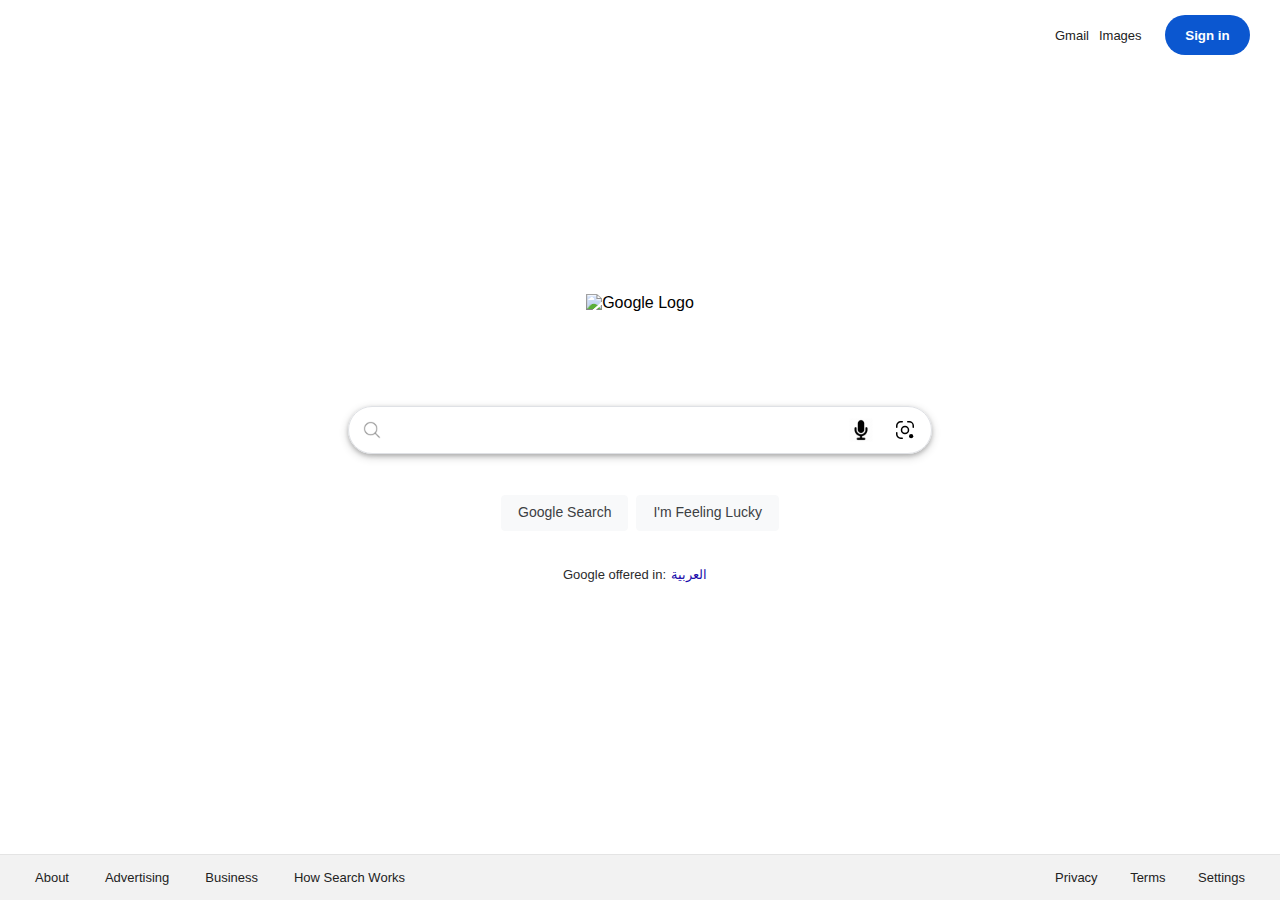
==== index.html @ 84440bb6 "push all changes" ====
<!DOCTYPE html>
<html lang="en">
<head>
    <meta charset="UTF-8">
    <meta name="viewport" content="width=device-width, initial-scale=1.0">
    <title>Google</title>
    <link rel="stylesheet" href="style.css">
</head>
<body>
    <div class="container">
        <div class="header">
            
            <div class="right">
                <div class="apps">
                <a href="#">Gmail</a>
                <a href="#">Images</a>
                </div>
                <button id="sign-in">Sign in</button>
            </div>

        </div>
        <div class="content">
            <div class="logo">
                <img src="images/google.png" alt="Google Logo">
                
            </div>
            <div class="search">
                <div class="search-icon">
                    <img class="search-icon-img" src="images/search-icon.png" alt="Search Icon">
                </div>
                <input class="search-input" type="text" >
                <div class="voice-lens">
                <div class="voice-icon">
                    <img class="voice-icon-img" src="images/voice-icon.jpg" alt="Search Icon">
                </div>
                <div class="lens-icon">
                    <img class="lens-icon-img" src="images/google-lens.svg" alt="Search Icon">
                </div>
                </div>
            </div>
             <!-- done  -->
            <div class="buttons">
                <button class="google-search">Google Search</button>
                <button class="feeling-lucky">I'm Feeling Lucky</button>
            </div>
            <div class="language">
                Google offered in: <a href="#">العربية</a> 
            </div>
            <!-- done -->
<div class="footer">
    <div class="left">
        <a href="#">About</a>
        <a href="#">Advertising</a>
        <a href="#">Business</a>
        <a href="#">How Search Works</a>
    </div>
    <div class="right">
        <a href="#">Privacy</a>
        <a href="#">Terms</a>
        <a href="#">Settings</a>
    </div>
   
</div>
    </div>
</body>
</html>
---- style.css ----
body{
    margin: 0;
    padding:0;
    font-family: Arial, Helvetica, sans-serif;
    background-color: white;
    height: 100vh;
    display: flex;
}
.container{
    width: 100%;
    display:flex;
    flex-wrap: wrap;
   
}
.header{
    margin-top: 10px;
    display: flex;
    justify-content:right;
    align-items: center;
    height: 50px;
    background-color: #fff;
    width: 100%;
    padding-right:25px; 
    position: fixed;
    top: 0;
   
    
   
    
}

.apps{
margin-right: 15px;
display: flex;
}

.right{
    margin-top: 20px;
    display: flex;
    justify-content: space-between;
    align-items: center;
    width: 200px;
    
}

a{
    text-decoration: none;
    color: #222;
    margin: 5px;
    font-size: 13px;

}

a:hover{
    text-decoration: underline;
}
#sign-in{
    background-color: rgba(11, 87, 208, 1);
    justify-content: center;
    color: #fff;
    border-radius: 50px;
    font-weight: bold;
    border: none;
    width: 85px;
    height: 40px;
}

#sign-in:hover{
    cursor: pointer;
    background-color: rgba(11, 87, 208, 0.8);
    box-shadow: 0 2px 4px 0 rgba(0,0,0,0.2), 0 3px 10px 0 rgba(0,0,0,0.19);
} 
.content{
    display: flex;
    flex-direction: column;
    align-items: center;
    flex: 1;
   
    justify-content: center;
    
}
.logo{
    display: flex;
    justify-content: center;
    margin-bottom: 20px;
    width:272px;
    height: 92px;
    
}
.search{
    display: flex;
    border: 1px solid #dfe1e5;
    width:582px;
    height: 46px;
    border-radius: 24px;
    justify-content: start;
    align-items: center;
    margin-bottom: 30px;
    box-shadow: 0 2px 4px 0 rgba(0,0,0,0.2), 0 3px 10px 0 rgba(0,0,0,0.19);

}
.search-icon{
    width: 46px;
    height: 47px;
    justify-content: center;
    align-items: center;
    display: flex;
    
}

.search-icon-img{   
    width: 24px;
    height: 24px;
    justify-content: center;
    align-items: center;
    display: flex;
    
}

.search-input{
    border: none;
    width:443px;
    height: 44px;
    padding-right: 20px;
    font-size: 16px;
    color: #222;
    justify-content: center;
    align-items: center;
    display: flex;
    font-family: arial,sans-serif;
    justify-content: center;
    align-items: center;
    display: flex;
    outline: none;
}

.voice-lens{
    width: 46px;
    height: 47px;
    margin-right: 10px;
    justify-content: center;
    align-items: center;
    display: flex;
    
}
.voice-icon{        
    width: 46px;
    height: 47px;
    margin-right: 10px;
    justify-content: center;
    align-items: center;
    display: flex;
    
}
.voice-icon-img{
    width: 24px;
    height: 24px;
    margin-right: 10px;
    justify-content: center;
    align-items: center;
    display: flex;
    
}
.lens-icon{
    width: 46px;
    height: 47px;
    
    justify-content: center;
    align-items: center;
    display: flex;
    
}
.lens-icon-img{
    width: 24px;
    height: 24px;
    justify-content: center;
    align-items: center;
    display: flex;
}

.buttons{   
    display: flex;
    justify-content: center;
    align-items: center;
    margin-bottom: 20px;
}
.google-search{ 
    background-color: #f8f9fa;
    border: 1px solid #f8f9fa;
    border-radius: 4px;
    color: #3c4043;
    font-family: Arial, sans-serif;
    font-size: 14px;
    margin: 11px 4px;
    padding: 0 16px;
    line-height: 27px;
    height: 36px;
    min-width: 54px;
    text-align: center;
    cursor: pointer;
    user-select: none;
}
.google-search:hover{
    border: 1px solid #c6c6c6;
}  

.feeling-lucky{
    background-color: #f8f9fa;
    border: 1px solid #f8f9fa;
    border-radius: 4px;
    color: #3c4043;
    font-family: Arial, sans-serif;
    font-size: 14px;
    margin: 11px 4px;
    padding: 0 16px;
    line-height: 27px;
    height: 36px;
    min-width: 54px;
    text-align: center;
    cursor: pointer;
    user-select: none;
} 

.feeling-lucky:hover{   
    border: 1px solid #c6c6c6;
}
.language{
    display: flex;
    justify-content: center;
    align-items: center;
    margin-bottom: 20px;
    font-size: 13px;
    color: #2a2b2c;
    
}
.language a{
    text-decoration: none;
    color: RGB(26, 13, 171);
    margin-right: 10px;
}
.language a:hover{
    text-decoration: underline;
}
    
.footer{
    display: flex;
    justify-content: space-between;
    align-items: center;
    position: fixed;
    bottom: 0;
    width: 100%;
    height: 45px;
    background-color: #f2f2f2;
    border-top: 1px solid #e4e4e4;
    font-size: 14px;
    color: #5f6368;
    
   
    
}
.right{
    display: flex;
    justify-content: space-between;
    align-items: center;
    margin-right: 30px;
    padding-bottom : 20px;
    height: 44px;
    
}
.left{
    display: flex;
    justify-content: space-between;
    align-items: center;
    margin-left: 30px;
    width:380px;
    height: 44px;
}
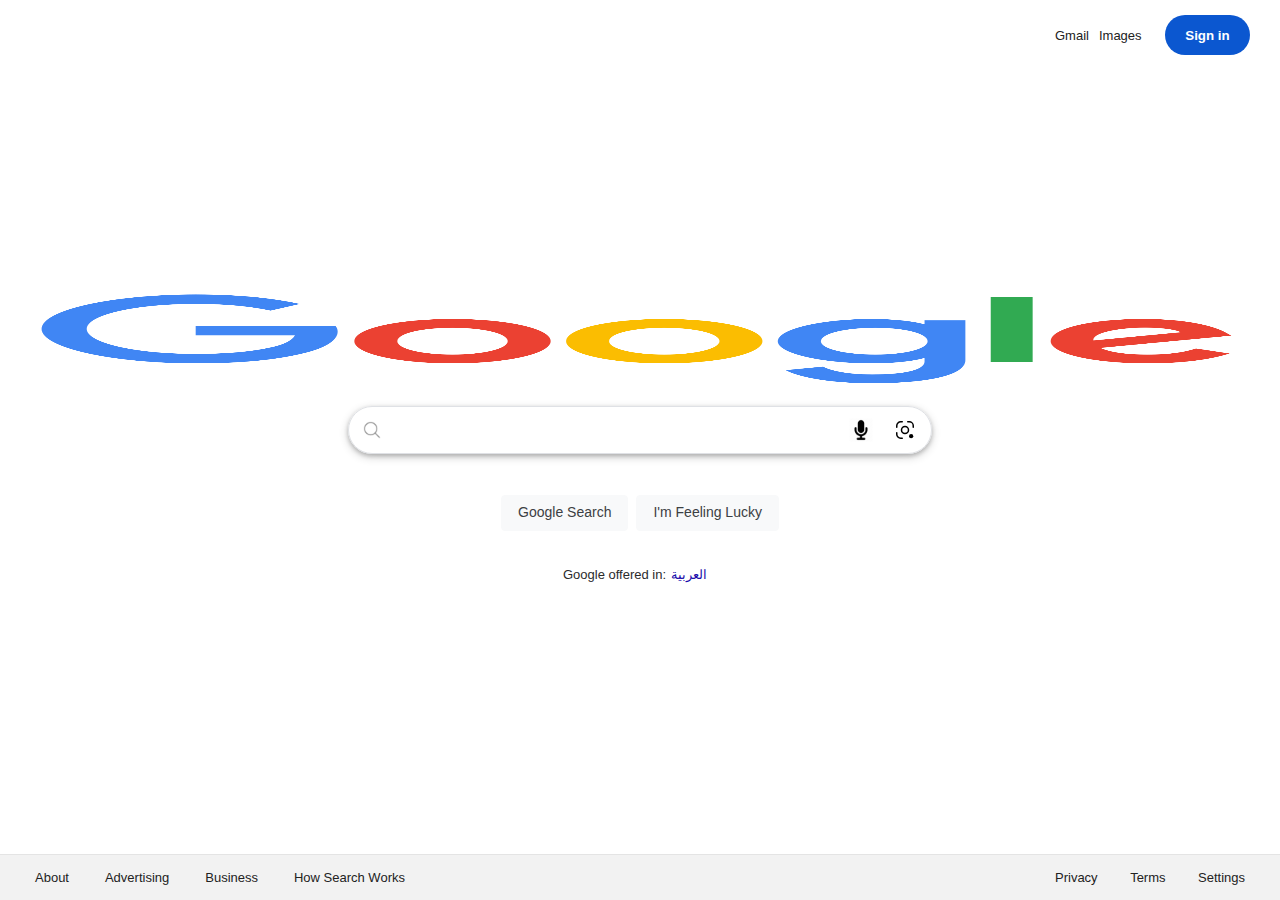
==== commit 043c869e: "Update index.html" ====
--- a/index.html
+++ b/index.html
@@ -21,7 +21,7 @@
         </div>
         <div class="content">
             <div class="logo">
-                <img src="images/google.png" alt="Google Logo">
+                <img src="images/Google.png" alt="Google Logo">
                 
             </div>
             <div class="search">
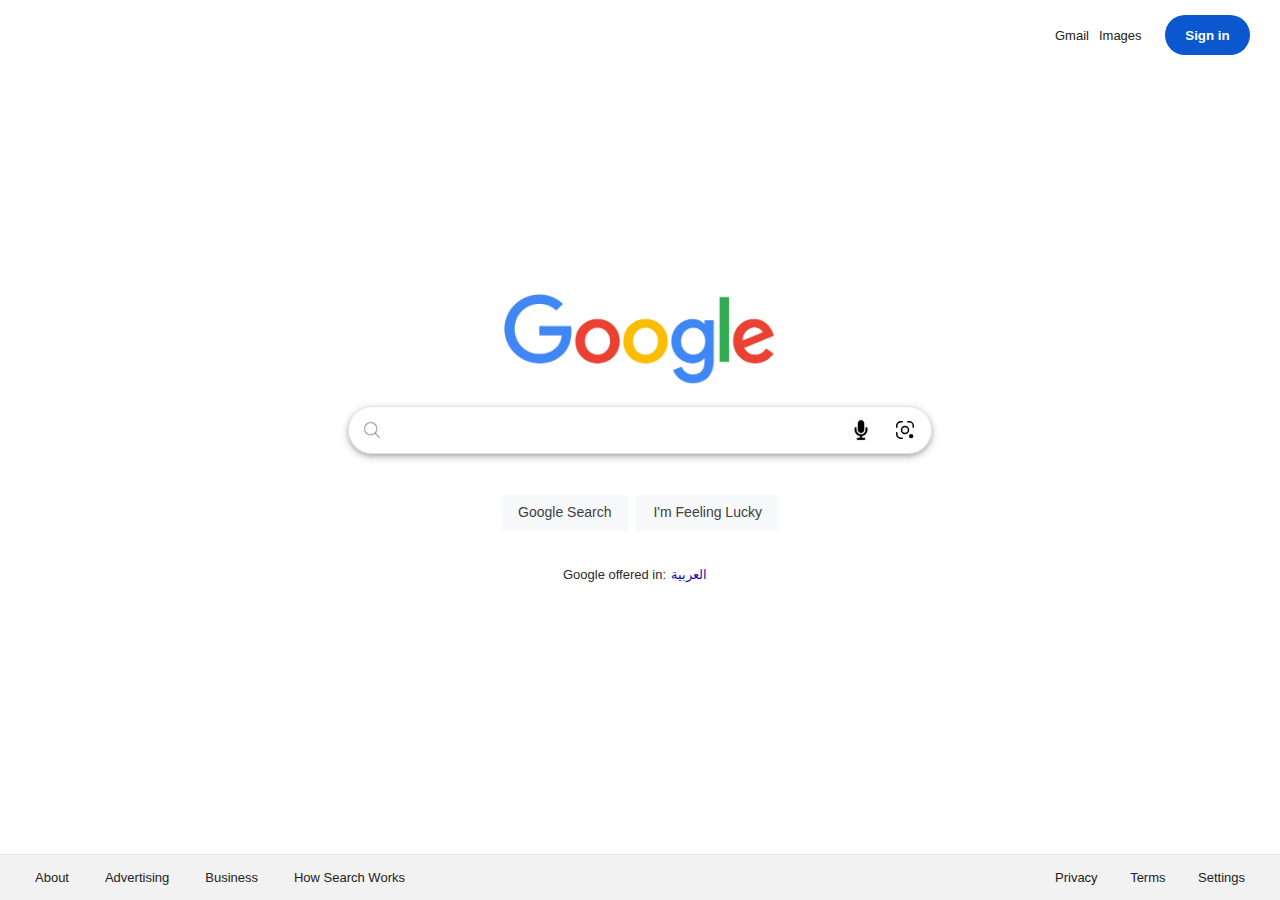
==== commit 31da75a8: "Update index.html" ====
--- a/index.html
+++ b/index.html
@@ -20,10 +20,10 @@
 
         </div>
         <div class="content">
-            <div class="logo">
-                <img src="images/Google.png" alt="Google Logo">
+           
+                <img class="logo" src="images/Google.png" alt="Google Logo">
                 
-            </div>
+            
             <div class="search">
                 <div class="search-icon">
                     <img class="search-icon-img" src="images/search-icon.png" alt="Search Icon">
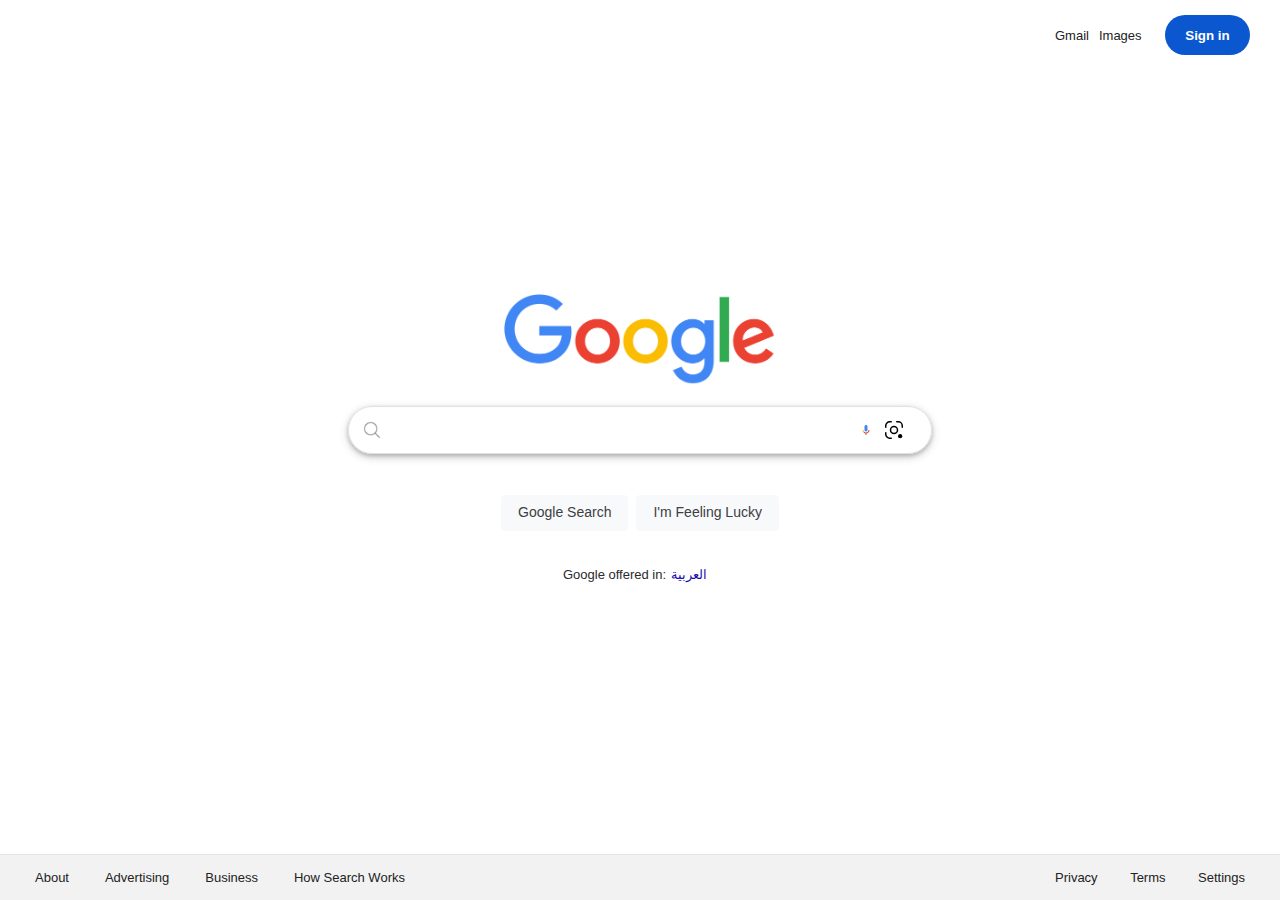
==== commit b7ece3e3: "Update index.html" ====
--- a/index.html
+++ b/index.html
@@ -31,7 +31,7 @@
                 <input class="search-input" type="text" >
                 <div class="voice-lens">
                 <div class="voice-icon">
-                    <img class="voice-icon-img" src="images/voice-icon.jpg" alt="Search Icon">
+                    <svg class="goxjub" focusable="false" viewBox="0 0 24 24" xmlns="http://www.w3.org/2000/svg"><path fill="#4285f4" d="m12 15c1.66 0 3-1.31 3-2.97v-7.02c0-1.66-1.34-3.01-3-3.01s-3 1.34-3 3.01v7.02c0 1.66 1.34 2.97 3 2.97z"></path><path fill="#34a853" d="m11 18.08h2v3.92h-2z"></path><path fill="#fbbc04" d="m7.05 16.87c-1.27-1.33-2.05-2.83-2.05-4.87h2c0 1.45 0.56 2.42 1.47 3.38v0.32l-1.15 1.18z"></path><path fill="#ea4335" d="m12 16.93a4.97 5.25 0 0 1 -3.54 -1.55l-1.41 1.49c1.26 1.34 3.02 2.13 4.95 2.13 3.87 0 6.99-2.92 6.99-7h-1.99c0 2.92-2.24 4.93-5 4.93z"></path></svg>
                 </div>
                 <div class="lens-icon">
                     <img class="lens-icon-img" src="images/google-lens.svg" alt="Search Icon">
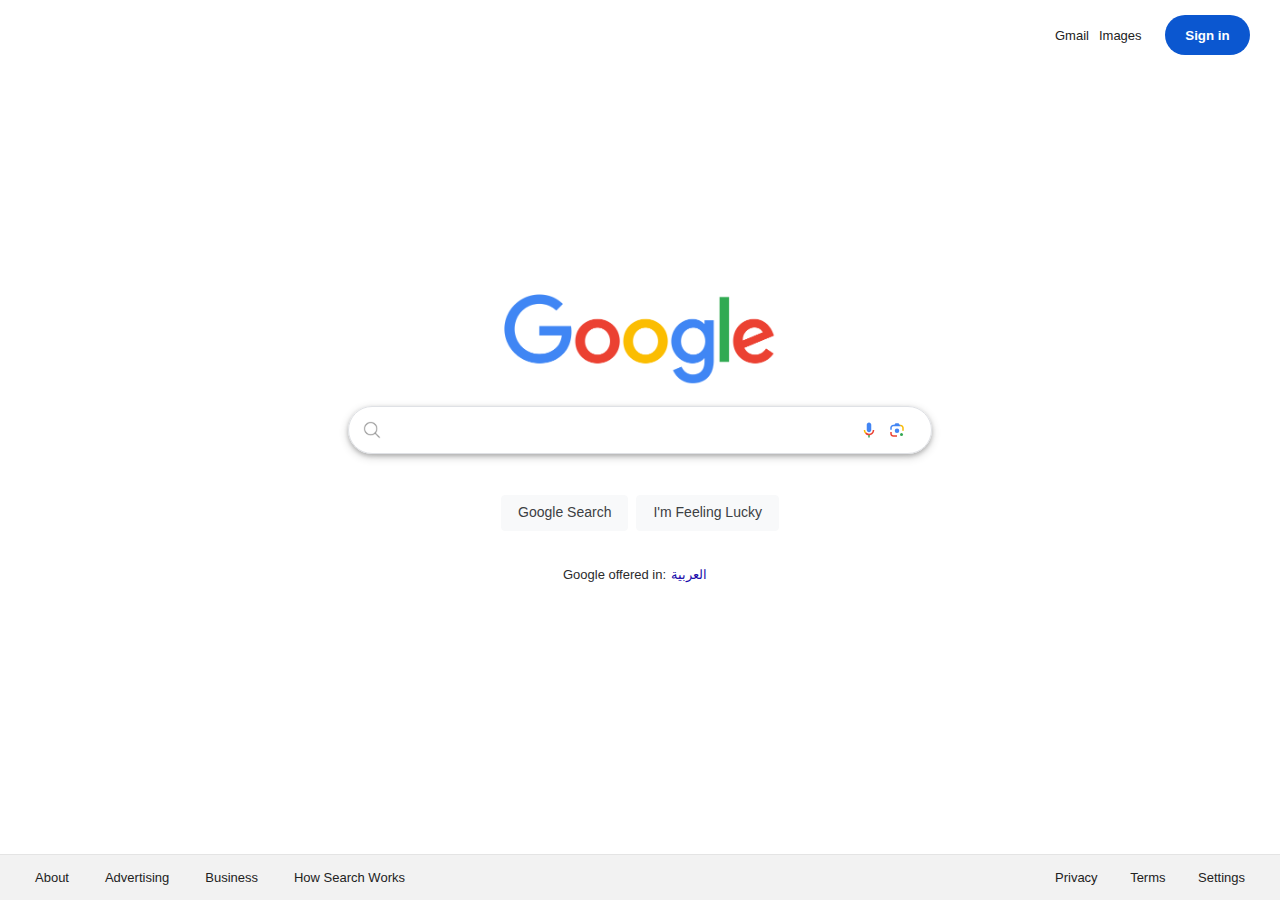
==== commit b5143aca: "Update index.html" ====
--- a/index.html
+++ b/index.html
@@ -34,8 +34,7 @@
                     <svg class="goxjub" focusable="false" viewBox="0 0 24 24" xmlns="http://www.w3.org/2000/svg"><path fill="#4285f4" d="m12 15c1.66 0 3-1.31 3-2.97v-7.02c0-1.66-1.34-3.01-3-3.01s-3 1.34-3 3.01v7.02c0 1.66 1.34 2.97 3 2.97z"></path><path fill="#34a853" d="m11 18.08h2v3.92h-2z"></path><path fill="#fbbc04" d="m7.05 16.87c-1.27-1.33-2.05-2.83-2.05-4.87h2c0 1.45 0.56 2.42 1.47 3.38v0.32l-1.15 1.18z"></path><path fill="#ea4335" d="m12 16.93a4.97 5.25 0 0 1 -3.54 -1.55l-1.41 1.49c1.26 1.34 3.02 2.13 4.95 2.13 3.87 0 6.99-2.92 6.99-7h-1.99c0 2.92-2.24 4.93-5 4.93z"></path></svg>
                 </div>
                 <div class="lens-icon">
-                    <img class="lens-icon-img" src="images/google-lens.svg" alt="Search Icon">
-                </div>
+<svg class="Gdd5U" focusable="false" viewBox="0 0 192 192" xmlns="http://www.w3.org/2000/svg"><rect fill="none" height="192" width="192"></rect><g><circle fill="#34a853" cx="144.07" cy="144" r="16"></circle><circle fill="#4285f4" cx="96.07" cy="104" r="24"></circle><path fill="#ea4335" d="M24,135.2c0,18.11,14.69,32.8,32.8,32.8H96v-16l-40.1-0.1c-8.8,0-15.9-8.19-15.9-17.9v-18H24V135.2z"></path><path fill="#fbbc04" d="M168,72.8c0-18.11-14.69-32.8-32.8-32.8H116l20,16c8.8,0,16,8.29,16,18v30h16V72.8z"></path><path fill="#4285f4" d="M112,24l-32,0L68,40H56.8C38.69,40,24,54.69,24,72.8V92h16V74c0-9.71,7.2-18,16-18h80L112,24z"></path></g></svg>                </div>
                 </div>
             </div>
              <!-- done  -->
